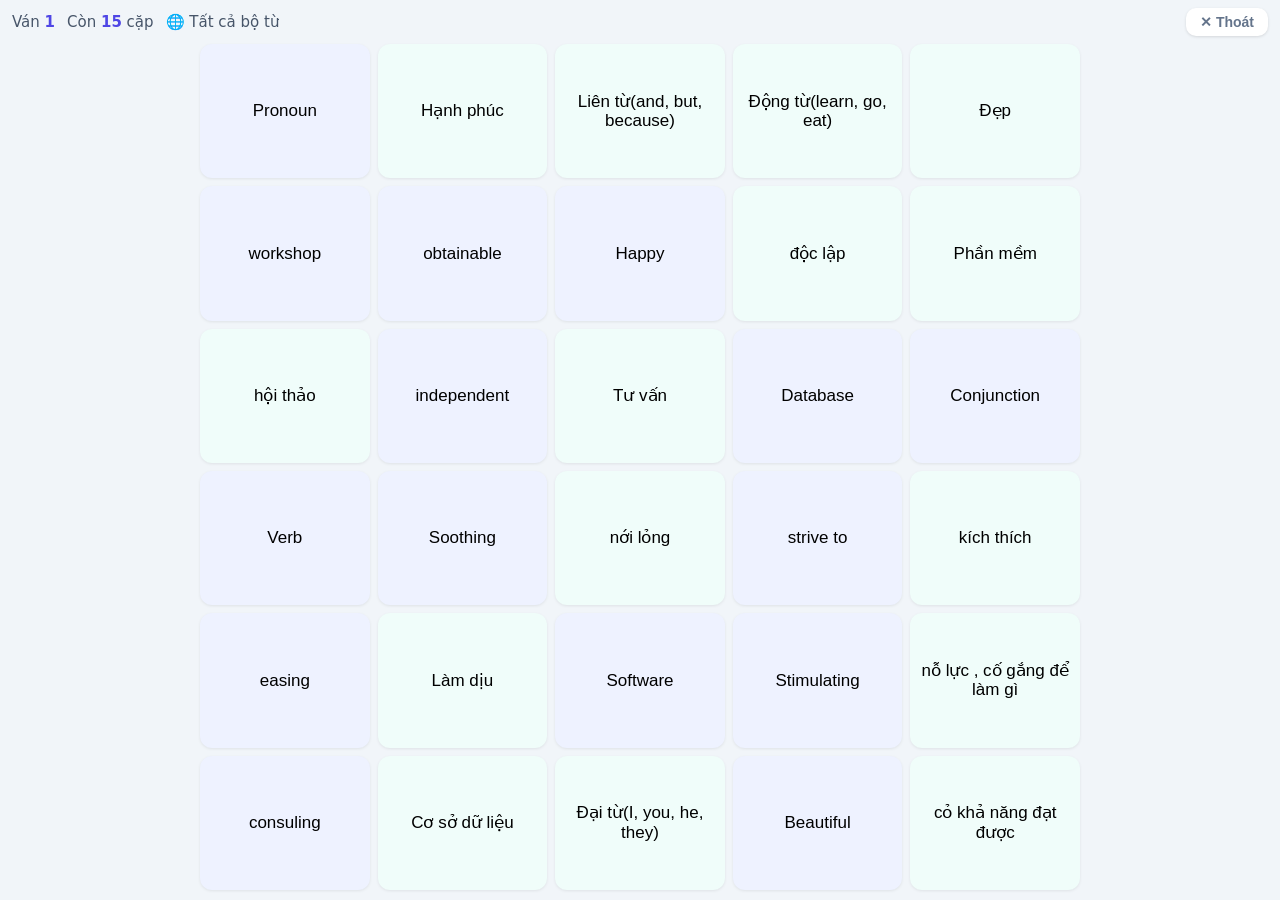
==== game.html @ 45b18be8 "Add game ver 1" ====
<!DOCTYPE html>
<html lang="vi">
<head>
<meta charset="UTF-8" />
<meta name="viewport" content="width=device-width, initial-scale=1.0" />
<title>Ghép từ với nghĩa</title>
<style>
  /* ====== Reset & nền ====== */
  * { margin: 0; padding: 0; box-sizing: border-box; -webkit-tap-highlight-color: transparent; }
  html, body { height: 100%; }
  body {
    font-family: system-ui, -apple-system, "Segoe UI", Roboto, sans-serif;
    background: #f1f5f9;               /* nền sáng nhẹ nhàng */
    color: #1e293b;
    display: flex;
    flex-direction: column;
    height: 100dvh;                    /* vừa đúng 1 màn hình */
    overflow-x: hidden;                /* KHÔNG cho cuộn ngang */
    overflow-y: auto;                  /* màn hình quá nhỏ thì cho cuộn dọc */
  }

  /* ====== Thanh trên cùng: thông tin + nút thoát ====== */
  header {
    flex: 0 0 auto;
    display: flex;
    align-items: center;
    justify-content: space-between;
    gap: 8px;
    padding: 8px 12px;
  }
  .info {
    display: flex;
    gap: 12px;
    font-size: clamp(12px, 2.5vw, 15px);
    color: #475569;
    min-width: 0;
  }
  .info b { color: #4f46e5; }
  #deckName {
    white-space: nowrap; overflow: hidden; text-overflow: ellipsis;
    max-width: 40vw;
  }
  #exitBtn {
    flex: 0 0 auto;
    border: none;
    background: #fff;
    color: #64748b;
    padding: 6px 14px;
    border-radius: 10px;
    font-size: clamp(12px, 2.5vw, 14px);
    font-weight: 600;
    box-shadow: 0 1px 3px rgba(0,0,0,.12);
    cursor: pointer;
    transition: background .15s, color .15s;
  }
  #exitBtn:hover { background: #fee2e2; color: #dc2626; }

  /* ====== Lưới 5 cột x 6 hàng ====== */
  #grid {
    flex: 1 1 auto;
    display: grid;
    grid-template-columns: repeat(5, 1fr);   /* luôn 5 cột */
    grid-auto-rows: 1fr;                     /* các hàng cao bằng nhau */
    gap: clamp(3px, 0.8vw, 8px);             /* khoảng cách nhỏ nhưng rõ */
    padding: 0 10px 10px;
    width: 100%;
    max-width: 900px;
    margin: 0 auto;
    min-height: 0;
  }

  /* ====== Ô từ / nghĩa ====== */
  .tile {
    display: flex;
    align-items: center;                     /* căn giữa dọc */
    justify-content: center;                 /* căn giữa ngang */
    text-align: center;
    padding: clamp(2px, 0.8vw, 8px);
    border-radius: clamp(6px, 1.2vw, 12px);
    border: 2px solid transparent;
    cursor: pointer;
    user-select: none;
    overflow: hidden;
    word-break: break-word;                  /* cho phép xuống dòng hợp lý */
    overflow-wrap: anywhere;
    line-height: 1.15;
    /* cỡ chữ co giãn theo màn hình, JS sẽ thu nhỏ thêm nếu chữ dài */
    font-size: clamp(10px, 2.2vw, 17px);
    font-weight: 500;
    box-shadow: 0 1px 3px rgba(0,0,0,.08);
    transition: transform .12s, box-shadow .12s, background .15s, border-color .15s, opacity .3s;
    min-width: 0;
    min-height: 0;
  }
  /* Hai loại ô khác nhau vừa đủ để đẹp, không quá lộ liễu */
  .tile.word    { background: #eef2ff; }     /* ô từ tiếng Anh */
  .tile.meaning { background: #f0fdfa; }     /* ô nghĩa tiếng Việt */

  @media (hover: hover) {
    .tile:hover { transform: translateY(-2px); box-shadow: 0 4px 10px rgba(0,0,0,.12); }
  }

  /* Ô đang được chọn */
  .tile.selected {
    border-color: #6366f1;
    background: #c7d2fe;
    transform: scale(1.04);
    box-shadow: 0 4px 12px rgba(99,102,241,.35);
  }
  /* Cặp đúng: xanh lá rồi biến mất */
  .tile.correct {
    background: #86efac !important;
    border-color: #22c55e;
    color: #14532d;
  }
  /* Ô đã ghép xong: biến mất nhưng vẫn giữ chỗ trong lưới */
  .tile.gone { opacity: 0; pointer-events: none; }
  /* Cặp sai: đỏ + rung nhẹ */
  .tile.wrong {
    background: #fca5a5 !important;
    border-color: #ef4444;
    color: #7f1d1d;
    animation: shake .45s;
  }
  @keyframes shake {
    0%, 100% { transform: translateX(0); }
    20% { transform: translateX(-5px); }
    40% { transform: translateX(5px); }
    60% { transform: translateX(-4px); }
    80% { transform: translateX(4px); }
  }

  /* ====== Thông báo hoàn thành ====== */
  #doneOverlay {
    position: fixed;
    inset: 0;
    display: none;
    align-items: center;
    justify-content: center;
    background: rgba(241,245,249,.75);
    z-index: 50;
  }
  #doneOverlay.show { display: flex; }
  #doneOverlay .msg {
    background: #fff;
    padding: 24px 48px;
    border-radius: 20px;
    box-shadow: 0 10px 30px rgba(0,0,0,.15);
    font-size: clamp(22px, 6vw, 36px);
    font-weight: 800;
    color: #16a34a;
    animation: pop .4s;
  }
  @keyframes pop {
    0% { transform: scale(.6); opacity: 0; }
    100% { transform: scale(1); opacity: 1; }
  }

  /* Màn hình rất nhỏ: giảm khoảng cách & padding, vẫn giữ 5 cột */
  @media (max-width: 380px) {
    #grid { gap: 3px; padding: 0 6px 6px; }
    .tile { padding: 2px; border-radius: 6px; }
    header { padding: 6px 8px; }
  }
</style>
</head>
<body>

  <!-- Thanh trên: số ván, cặp còn lại, tên bộ từ và nút thoát -->
  <header>
    <div class="info">
      <span>Ván <b id="roundNum">1</b></span>
      <span>Còn <b id="pairsLeft">15</b> cặp</span>
      <span id="deckName"></span>
    </div>
    <button id="exitBtn" type="button">✕ Thoát</button>
  </header>

  <!-- Lưới 30 ô (5 cột x 6 hàng) -->
  <main id="grid"></main>

  <!-- Thông báo hoàn thành ván -->
  <div id="doneOverlay"><div class="msg">🎉 Hoàn thành!</div></div>

<script>
"use strict";
/* =========================================================================
 * GHÉP TỪ VỚI NGHĨA
 * - Mở /game.html?deck=<id bộ từ>  -> chỉ dùng từ của bộ đó
 * - Mở /game.html?deck=all (hoặc không có ?deck) -> dùng TẤT CẢ bộ từ
 * - Dữ liệu lấy từ decks.json + các file trong folder data/ của app Flashcard,
 *   kèm cả bộ từ đã sửa/tạo trong trình duyệt (localStorage của app).
 * ======================================================================= */

// ====== Cấu hình có thể chỉnh ======
const PAIRS_PER_ROUND = 15;   // số cặp mỗi ván (15 cặp -> 30 ô)
const GRID_COLS       = 5;    // số cột của lưới
const MAX_TEXT_LEN    = 60;   // bỏ qua các thẻ có chữ quá dài (câu, đoạn văn)
const WRONG_DELAY_MS  = 600;  // thời gian hiện hiệu ứng sai
const CORRECT_DELAY_MS = 450; // thời gian hiện hiệu ứng đúng trước khi biến mất
const NEXT_ROUND_MS   = 1500; // chờ trước khi sang ván mới

// ====== Danh sách từ vựng MẪU (dự phòng khi không tải được dữ liệu) ======
// Bạn có thể tự thêm/sửa các cặp từ ở đây.
const SAMPLE_VOCABULARY = [
  { word: "apple", meaning: "quả táo" },
  { word: "book", meaning: "quyển sách" },
  { word: "water", meaning: "nước" },
  { word: "friend", meaning: "bạn bè" },
  { word: "school", meaning: "trường học" },
  { word: "happy", meaning: "hạnh phúc" },
  { word: "beautiful", meaning: "đẹp" },
  { word: "house", meaning: "ngôi nhà" },
  { word: "dog", meaning: "con chó" },
  { word: "cat", meaning: "con mèo" },
  { word: "sun", meaning: "mặt trời" },
  { word: "moon", meaning: "mặt trăng" },
  { word: "star", meaning: "ngôi sao" },
  { word: "tree", meaning: "cái cây" },
  { word: "flower", meaning: "bông hoa" },
  { word: "car", meaning: "xe hơi" },
  { word: "teacher", meaning: "giáo viên" },
  { word: "student", meaning: "học sinh" },
  { word: "morning", meaning: "buổi sáng" },
  { word: "night", meaning: "buổi tối" },
  { word: "food", meaning: "thức ăn" },
  { word: "milk", meaning: "sữa" },
  { word: "rice", meaning: "cơm, gạo" },
  { word: "chicken", meaning: "con gà" },
  { word: "fish", meaning: "con cá" },
  { word: "bird", meaning: "con chim" },
  { word: "mountain", meaning: "ngọn núi" },
  { word: "river", meaning: "dòng sông" },
  { word: "ocean", meaning: "đại dương" },
  { word: "rain", meaning: "mưa" },
  { word: "cloud", meaning: "đám mây" },
  { word: "wind", meaning: "gió" },
];

// ====== DOM ======
const grid        = document.getElementById("grid");
const roundNumEl  = document.getElementById("roundNum");
const pairsLeftEl = document.getElementById("pairsLeft");
const deckNameEl  = document.getElementById("deckName");
const doneOverlay = document.getElementById("doneOverlay");
const exitBtn     = document.getElementById("exitBtn");

// ====== Trạng thái trò chơi ======
let vocabulary = [];        // toàn bộ cặp từ: { id, word, meaning }
let round = 0;              // số ván
let remaining = 0;          // số cặp còn lại trong ván
let selectedTile = null;    // ô đang được chọn (phần tử DOM)
let locked = false;         // true = đang chạy hiệu ứng, chặn click
let prevOrderKey = "";      // "chữ ký" thứ tự ván trước, tránh lặp y hệt

// ====== Nhận diện tiếng Anh (chuỗi không có ký tự tiếng Việt) ======
function isEnglish(text) {
  if (!text) return false;
  const vietnamese =
    /[àáạảãâầấậẩẫăằắặẳẵèéẹẻẽêềếệểễìíịỉĩòóọỏõôồốộổỗơờớợởỡùúụủũưừứựửữỳýỵỷỹđ]/i;
  return !vietnamese.test(text);
}

// ====== Đọc localStorage của app Flashcard (bộ đã sửa / tự tạo) ======
function loadStore() {
  try {
    const s = JSON.parse(localStorage.getItem("flashcard_store_v1"));
    if (s && typeof s === "object")
      return { custom: s.custom || [], overrides: s.overrides || {} };
  } catch {}
  return { custom: [], overrides: {} };
}

// ====== Tải dữ liệu từ vựng theo tham số ?deck= ======
async function loadVocabulary() {
  const params = new URLSearchParams(location.search);
  const deckId = params.get("deck") || "all";
  const store = loadStore();

  // 1) Đọc manifest decks.json
  let decks = [];
  try {
    const res = await fetch("/decks.json", { cache: "no-store" });
    if (res.ok) decks = (await res.json()).filter((d) => d && d.id && d.file);
  } catch {}

  // 2) Chọn các bộ cần dùng
  let wanted;
  if (deckId === "all") {
    wanted = decks.slice();
    // thêm cả các bộ tự tạo trong trình duyệt (chưa commit lên git)
    const ids = new Set(decks.map((d) => d.id));
    store.custom.forEach((d) => {
      if (!ids.has(d.id)) wanted.push({ id: d.id, name: d.name, cards: d.cards });
    });
    deckNameEl.textContent = "🌐 Tất cả bộ từ";
  } else {
    wanted = decks.filter((d) => d.id === deckId);
    if (!wanted.length) {
      const c = store.custom.find((d) => d.id === deckId);
      if (c) wanted = [{ id: c.id, name: c.name, cards: c.cards }];
    }
    deckNameEl.textContent = wanted.length ? "📚 " + (wanted[0].name || deckId) : "";
  }

  // 3) Tải thẻ của từng bộ (ưu tiên bản đã sửa trong localStorage)
  const allCards = [];
  for (const d of wanted) {
    let cards = null;
    const ov = store.overrides[d.id];
    if (ov && Array.isArray(ov.cards)) cards = ov.cards;
    else if (Array.isArray(d.cards)) cards = d.cards;
    else {
      try {
        const res = await fetch("/" + d.file, { cache: "no-store" });
        if (res.ok) cards = await res.json();
      } catch {}
    }
    if (Array.isArray(cards)) allCards.push(...cards);
  }

  // 4) Chuyển thẻ {front, back} thành cặp {id, word, meaning}.
  //    Chỉ giữ thẻ: mặt trước là tiếng Anh + cả 2 mặt đủ ngắn để hiện trong ô.
  const seen = new Set(); // loại từ trùng nhau giữa các bộ
  const pairs = [];
  allCards.forEach((c) => {
    const word = (c.front || "").trim();
    const meaning = (c.back || "").trim();
    if (!word || !meaning) return;
    if (!isEnglish(word)) return;
    if (word.length > MAX_TEXT_LEN || meaning.length > MAX_TEXT_LEN) return;
    const key = word.toLowerCase();
    if (seen.has(key)) return;
    seen.add(key);
    pairs.push({ id: pairs.length + 1, word, meaning });
  });

  // 5) Không đủ dữ liệu -> dùng danh sách mẫu
  if (pairs.length < 4) {
    deckNameEl.textContent = "📚 Từ vựng mẫu";
    return SAMPLE_VOCABULARY.map((p, i) => ({ id: i + 1, ...p }));
  }
  return pairs;
}

// ====== Tiện ích: trộn mảng (Fisher–Yates) ======
function shuffle(arr) {
  const a = arr.slice();
  for (let i = a.length - 1; i > 0; i--) {
    const j = Math.floor(Math.random() * (i + 1));
    [a[i], a[j]] = [a[j], a[i]];
  }
  return a;
}

// ====== Phát âm tiếng Anh ======
// Ưu tiên proxy cùng tên miền /api/tts (đã có sẵn trong project),
// dự phòng Google TTS rồi Web Speech API.
let ttsAudio = null;
const TTS_SOURCES = [
  (t) => "/api/tts?tl=en&text=" + encodeURIComponent(t),
  (t) =>
    "https://translate.google.com/translate_tts?ie=UTF-8&client=tw-ob&tl=en&q=" +
    encodeURIComponent(t),
];
function speakWithSynthesis(text) {
  if (!("speechSynthesis" in window)) return;
  try {
    window.speechSynthesis.cancel();
    const u = new SpeechSynthesisUtterance(text);
    u.lang = "en-US";
    u.rate = 0.95;
    window.speechSynthesis.speak(u);
  } catch {}
}
function playTts(text, i) {
  i = i || 0;
  if (i >= TTS_SOURCES.length) { speakWithSynthesis(text); return; }
  try {
    if (!ttsAudio) { ttsAudio = new Audio(); ttsAudio.preload = "auto"; }
    let advanced = false;
    const next = () => { if (!advanced) { advanced = true; playTts(text, i + 1); } };
    ttsAudio.onerror = next;
    ttsAudio.src = TTS_SOURCES[i](text);
    const p = ttsAudio.play();
    if (p && typeof p.catch === "function") p.catch(next);
  } catch { playTts(text, i + 1); }
}
function speak(text) {
  if (!text) return;
  try { if (ttsAudio) { ttsAudio.pause(); ttsAudio.currentTime = 0; } } catch {}
  playTts(text, 0);
}

// ====== Thu nhỏ chữ nếu nội dung tràn ô ======
function fitTile(tile) {
  const MIN_FONT = 8;
  let size = parseFloat(getComputedStyle(tile).fontSize);
  while (
    size > MIN_FONT &&
    (tile.scrollHeight > tile.clientHeight || tile.scrollWidth > tile.clientWidth)
  ) {
    size -= 0.5;
    tile.style.fontSize = size + "px";
  }
}
function fitAllTiles() {
  grid.querySelectorAll(".tile").forEach((t) => {
    t.style.fontSize = ""; // reset về clamp() rồi mới thu nhỏ
    fitTile(t);
  });
}

// ====== Bắt đầu một ván mới ======
function startRound() {
  round++;
  roundNumEl.textContent = round;
  selectedTile = null;
  locked = false;

  // Chọn ngẫu nhiên tối đa 15 cặp từ danh sách
  const pairCount = Math.min(PAIRS_PER_ROUND, vocabulary.length);
  const chosen = shuffle(vocabulary).slice(0, pairCount);
  remaining = pairCount;
  pairsLeftEl.textContent = remaining;

  // Tạo 2 ô cho mỗi cặp: 1 ô từ + 1 ô nghĩa
  const tiles = [];
  chosen.forEach((p) => {
    tiles.push({ id: p.id, type: "word", text: p.word });
    tiles.push({ id: p.id, type: "meaning", text: p.meaning });
  });

  // Trộn vị trí, tránh ván mới trùng y hệt thứ tự ván trước
  let order = shuffle(tiles);
  let key = order.map((t) => t.id + t.type).join("|");
  let tries = 0;
  while (key === prevOrderKey && tries < 10) {
    order = shuffle(tiles);
    key = order.map((t) => t.id + t.type).join("|");
    tries++;
  }
  prevOrderKey = key;

  // Vẽ lưới
  grid.innerHTML = "";
  grid.style.gridTemplateColumns = `repeat(${GRID_COLS}, 1fr)`;
  order.forEach((t) => {
    const el = document.createElement("button");
    el.type = "button";
    el.className = "tile " + t.type;      // .word hoặc .meaning
    el.dataset.id = t.id;
    el.dataset.type = t.type;
    el.textContent = t.text;
    el.addEventListener("click", () => onTileClick(el));
    grid.appendChild(el);
  });

  // Thu nhỏ chữ sau khi trình duyệt đã dựng layout
  requestAnimationFrame(fitAllTiles);
}

// ====== Xử lý click vào ô ======
function onTileClick(tile) {
  if (locked) return;                       // đang chạy hiệu ứng -> bỏ qua
  if (tile.classList.contains("gone")) return;

  // Click lại chính ô đang chọn -> bỏ chọn
  if (tile === selectedTile) {
    tile.classList.remove("selected");
    selectedTile = null;
    return;
  }

  // Chưa có ô nào được chọn -> chọn ô này
  if (!selectedTile) {
    selectedTile = tile;
    tile.classList.add("selected");
    return;
  }

  // Đã có ô thứ nhất -> kiểm tra cặp
  const first = selectedTile;
  const second = tile;
  selectedTile = null;

  const isMatch =
    first.dataset.id === second.dataset.id &&
    first.dataset.type !== second.dataset.type; // phải khác loại (từ + nghĩa)

  if (isMatch) {
    // ----- CẶP ĐÚNG -----
    locked = true;
    // Phát âm từ tiếng Anh (ngay trong cử chỉ click để không bị chặn autoplay)
    const wordTile = first.dataset.type === "word" ? first : second;
    speak(wordTile.textContent);

    first.classList.remove("selected");
    first.classList.add("correct");
    second.classList.add("correct");

    setTimeout(() => {
      first.classList.add("gone");    // biến mất, không click lại được
      second.classList.add("gone");
      first.classList.remove("correct");
      second.classList.remove("correct");
      remaining--;
      pairsLeftEl.textContent = remaining;
      locked = false;

      // Hết cặp -> hoàn thành ván
      if (remaining === 0) {
        doneOverlay.classList.add("show");
        setTimeout(() => {
          doneOverlay.classList.remove("show");
          startRound();               // tự động sang ván mới
        }, NEXT_ROUND_MS);
      }
    }, CORRECT_DELAY_MS);
  } else {
    // ----- CẶP SAI (kể cả 2 ô cùng loại) -----
    locked = true;
    first.classList.remove("selected");
    first.classList.add("wrong");
    second.classList.add("wrong");

    setTimeout(() => {
      first.classList.remove("wrong");
      second.classList.remove("wrong");
      locked = false;                 // cho phép chọn lại
    }, WRONG_DELAY_MS);
  }
}

// ====== Nút thoát: quay về trang Flashcard chính ======
exitBtn.addEventListener("click", () => {
  location.href = "/";
});

// Tính lại cỡ chữ khi xoay máy / đổi kích thước cửa sổ
window.addEventListener("resize", fitAllTiles);

// ====== Khởi động ======
(async function init() {
  vocabulary = await loadVocabulary();
  startRound();
})();
</script>
</body>
</html>
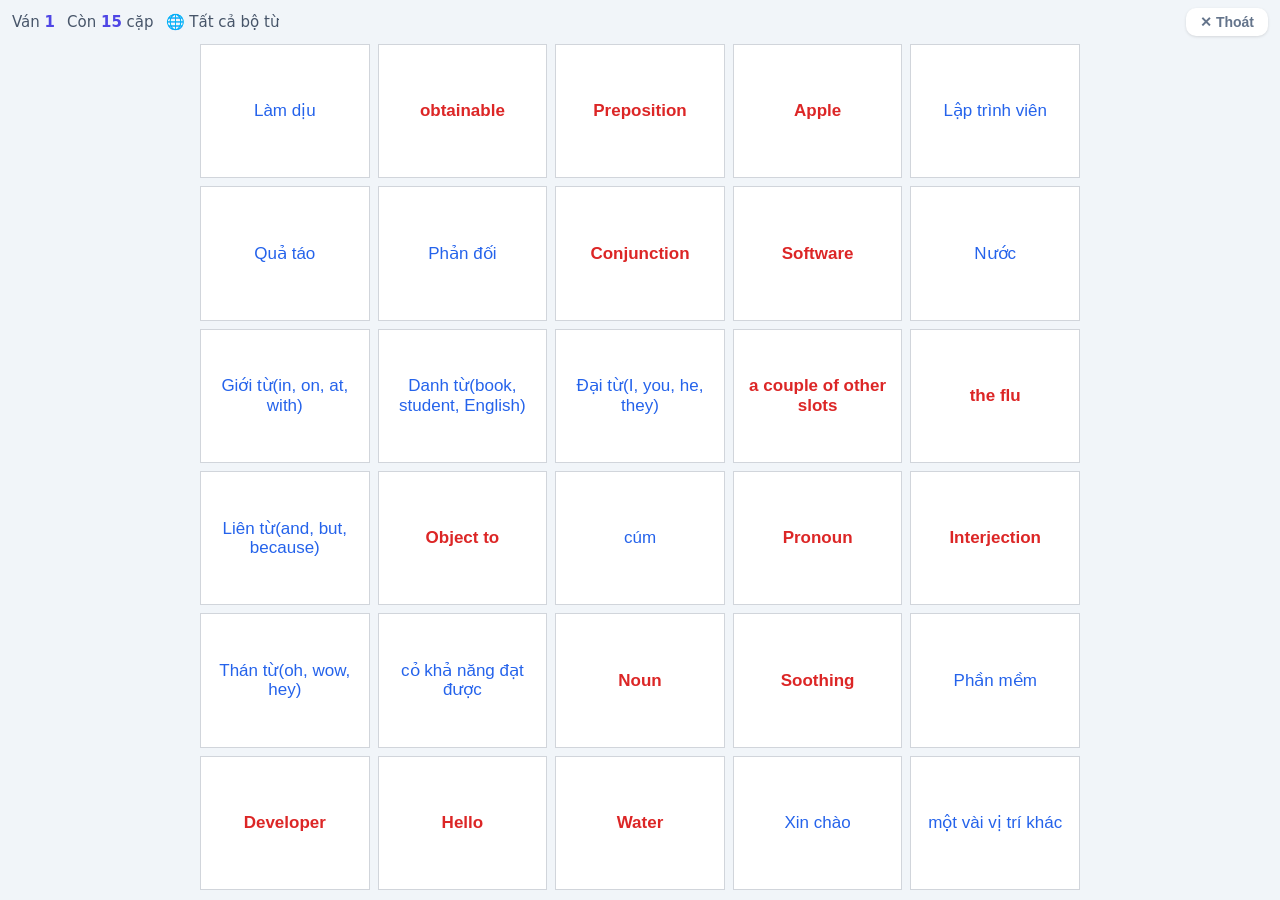
==== commit 58ff1006: "Fix format card game" ====
--- a/game.html
+++ b/game.html
@@ -76,8 +76,8 @@
     justify-content: center;                 /* căn giữa ngang */
     text-align: center;
     padding: clamp(2px, 0.8vw, 8px);
-    border-radius: clamp(6px, 1.2vw, 12px);
-    border: 2px solid transparent;
+    border-radius: 0;                        /* góc vuông giống bảng */
+    border: 1px solid #d1d5db;               /* viền xám nhạt giống bảng */
     cursor: pointer;
     user-select: none;
     overflow: hidden;
@@ -87,23 +87,25 @@
     /* cỡ chữ co giãn theo màn hình, JS sẽ thu nhỏ thêm nếu chữ dài */
     font-size: clamp(10px, 2.2vw, 17px);
     font-weight: 500;
-    box-shadow: 0 1px 3px rgba(0,0,0,.08);
+    box-shadow: none;
     transition: transform .12s, box-shadow .12s, background .15s, border-color .15s, opacity .3s;
     min-width: 0;
     min-height: 0;
-  }
-  /* Hai loại ô khác nhau vừa đủ để đẹp, không quá lộ liễu */
-  .tile.word    { background: #eef2ff; }     /* ô từ tiếng Anh */
-  .tile.meaning { background: #f0fdfa; }     /* ô nghĩa tiếng Việt */
+    background: #fff;                        /* nền trắng cho tất cả ô */
+  }
+  /* Từ tiếng Anh: chữ đỏ, in đậm */
+  .tile.word    { color: #dc2626; font-weight: 700; }
+  /* Nghĩa tiếng Việt: chữ xanh dương */
+  .tile.meaning { color: #2563eb; }
 
   @media (hover: hover) {
-    .tile:hover { transform: translateY(-2px); box-shadow: 0 4px 10px rgba(0,0,0,.12); }
+    .tile:hover { transform: translateY(-2px); box-shadow: 0 4px 10px rgba(0,0,0,.12); background: #f9fafb; }
   }
 
   /* Ô đang được chọn */
   .tile.selected {
     border-color: #6366f1;
-    background: #c7d2fe;
+    background: #e0e7ff;
     transform: scale(1.04);
     box-shadow: 0 4px 12px rgba(99,102,241,.35);
   }
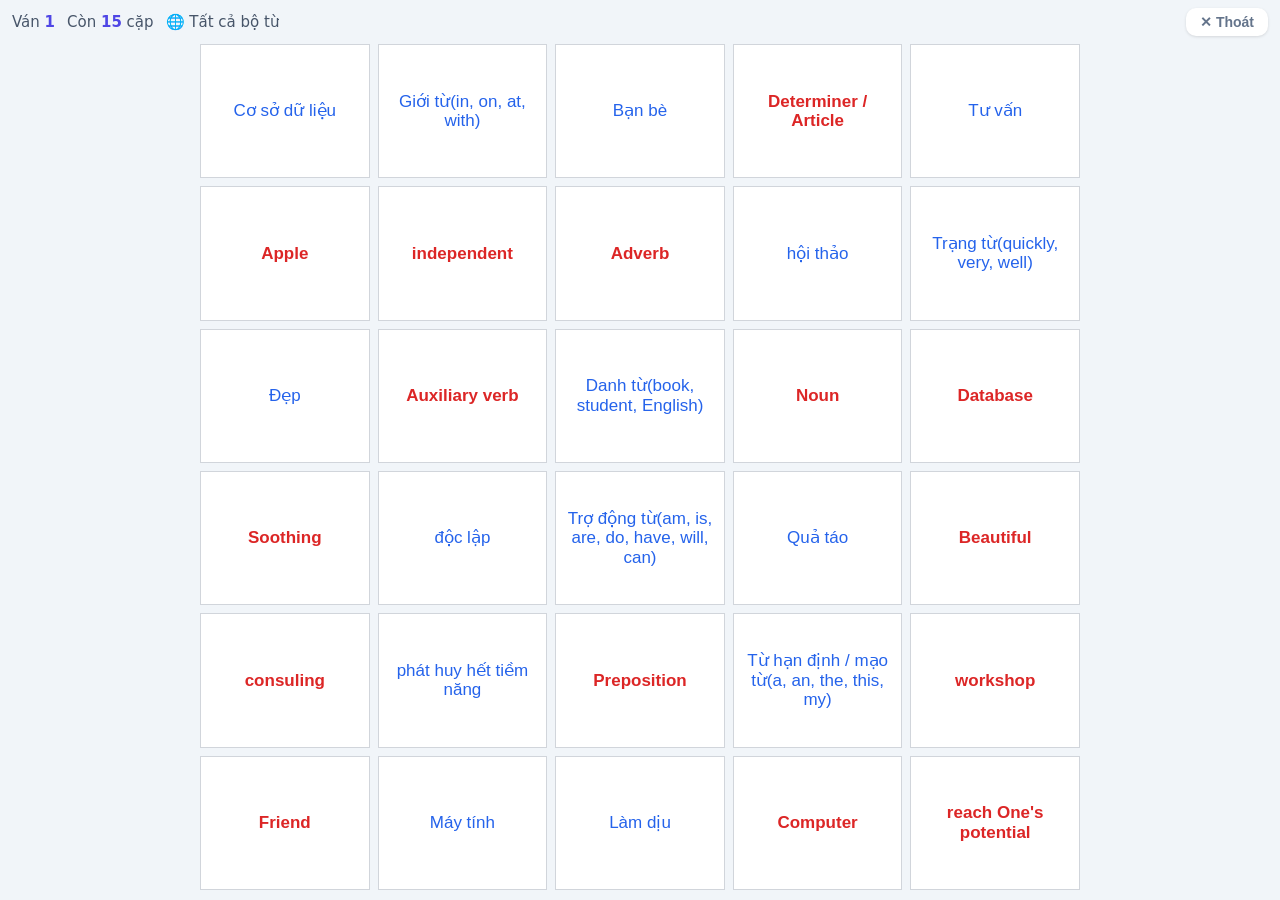
==== commit b7e8898b: "Add randome voice" ====
--- a/game.html
+++ b/game.html
@@ -359,10 +359,18 @@
 // Ưu tiên proxy cùng tên miền /api/tts (đã có sẵn trong project),
 // dự phòng Google TTS rồi Web Speech API.
 let ttsAudio = null;
+// Các giọng đọc chuẩn TOEIC (Mỹ, Anh, Úc). Mỗi lần phát sẽ random 1 giọng.
+const TTS_VOICES = ["en-US", "en-GB", "en-AU"];
+let currentTtsTl = "en-US";
+function pickRandomVoice() {
+  currentTtsTl = TTS_VOICES[Math.floor(Math.random() * TTS_VOICES.length)];
+  return currentTtsTl;
+}
 const TTS_SOURCES = [
-  (t) => "/api/tts?tl=en&text=" + encodeURIComponent(t),
+  (t) => "/api/tts?tl=" + currentTtsTl + "&text=" + encodeURIComponent(t),
   (t) =>
-    "https://translate.google.com/translate_tts?ie=UTF-8&client=tw-ob&tl=en&q=" +
+    "https://translate.google.com/translate_tts?ie=UTF-8&client=tw-ob&tl=" +
+    currentTtsTl + "&q=" +
     encodeURIComponent(t),
 ];
 function speakWithSynthesis(text) {
@@ -370,7 +378,7 @@
   try {
     window.speechSynthesis.cancel();
     const u = new SpeechSynthesisUtterance(text);
-    u.lang = "en-US";
+    u.lang = currentTtsTl || "en-US";
     u.rate = 0.95;
     window.speechSynthesis.speak(u);
   } catch {}
@@ -391,6 +399,7 @@
 function speak(text) {
   if (!text) return;
   try { if (ttsAudio) { ttsAudio.pause(); ttsAudio.currentTime = 0; } } catch {}
+  pickRandomVoice();
   playTts(text, 0);
 }
 
